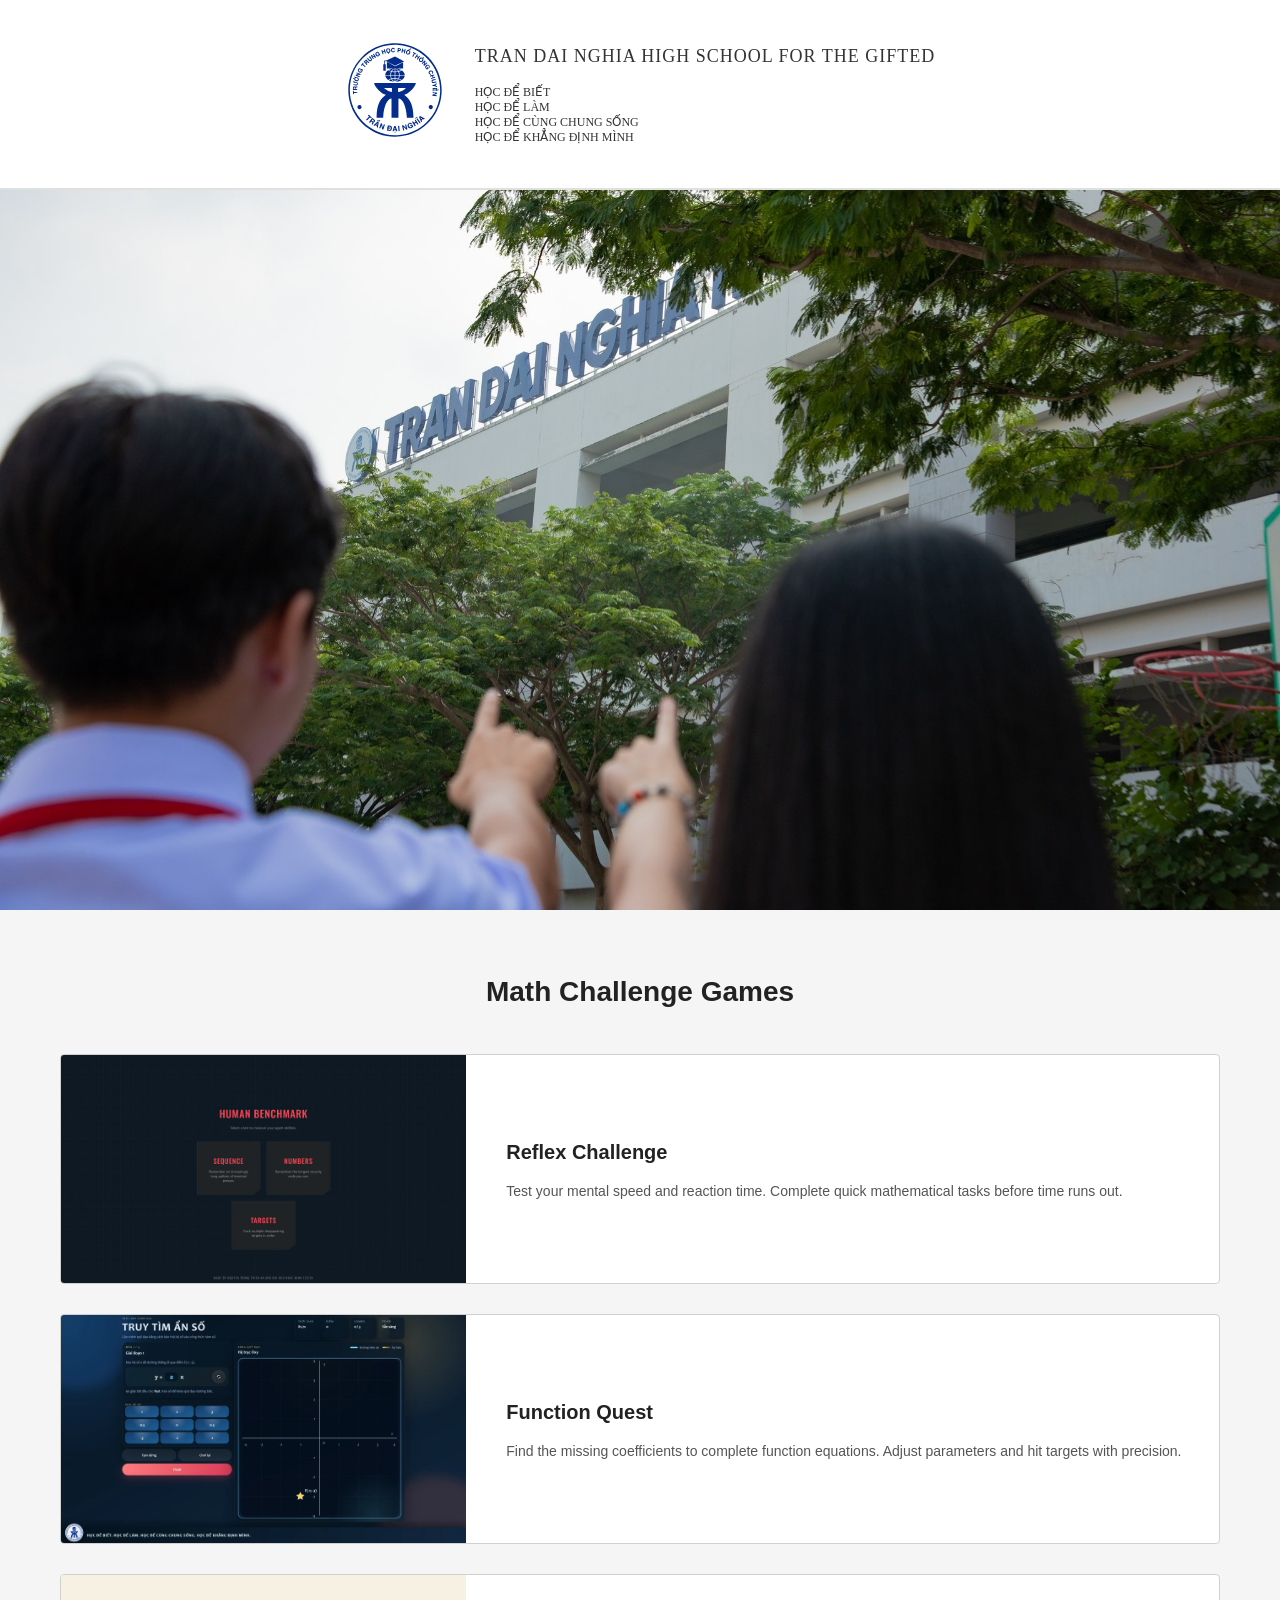
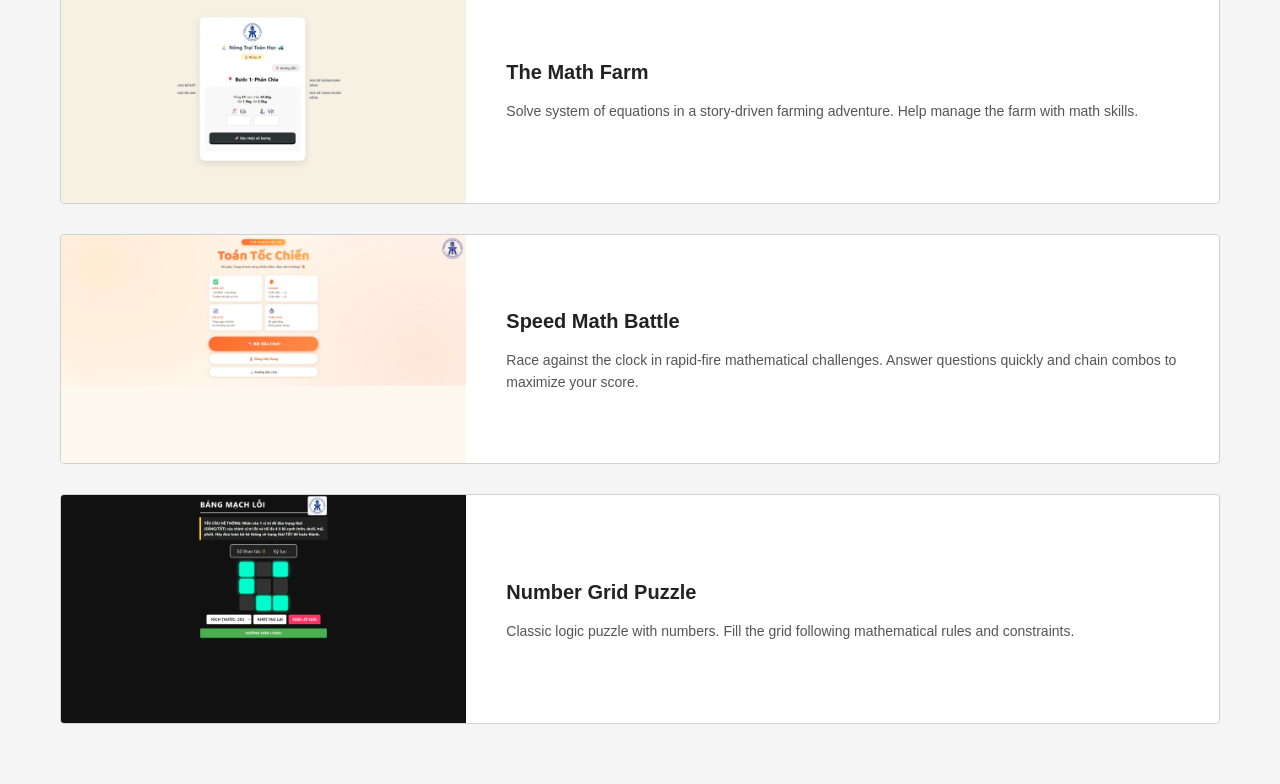
==== index.html @ b9dac939 "Initial commit" ====
<!DOCTYPE html>
<html lang="en">
<head>
    <meta charset="UTF-8">
    <meta name="viewport" content="width=device-width, initial-scale=1.0">
    <title>Math Challenge Games</title>
    <link rel="stylesheet" href="styles.css">
</head>
<body>
    <header>
        <div class="header-content">
            <div class="logo-container">
                <img src="logo_tdn.svg" alt="TRAN DAI NGHIA High School" class="school-logo">
            </div>
            <div class="school-info">
                <h1 class="school-name">TRAN DAI NGHIA HIGH SCHOOL FOR THE GIFTED</h1>
                <div class="school-slogan">
                    <p>HỌC ĐỂ BIẾT</p>
                    <p>HỌC ĐỂ LÀM</p>
                    <p>HỌC ĐỂ CÙNG CHUNG SỐNG</p>
                    <p>HỌC ĐỂ KHẲNG ĐỊNH MÌNH</p>
                </div>
            </div>
        </div>
    </header>

    <div class="banner">
        <img src="banner.jpg" alt="Math Challenge Banner">
    </div>

    <main>
        <h2 class="section-title">Math Challenge Games</h2>
        
        <div class="games-container">
            <a href="An/index.html" class="game-card">
                <div class="game-thumbnail">
                    <img src="screenshots/127.0.0.1_5500_An_index.html.webp" alt="Reflex Challenge">
                </div>
                <div class="game-info">
                    <h3>Reflex Challenge</h3>
                    <p>Test your mental speed and reaction time. Complete quick mathematical tasks before time runs out.</p>
                </div>
            </a>

            <a href="Dang/index.html" class="game-card">
                <div class="game-thumbnail">
                    <img src="screenshots/127.0.0.1_5500_Dang_index.html.webp" alt="Function Quest">
                </div>
                <div class="game-info">
                    <h3>Function Quest</h3>
                    <p>Find the missing coefficients to complete function equations. Adjust parameters and hit targets with precision.</p>
                </div>
            </a>

            <a href="Duong/index.html" class="game-card">
                <div class="game-thumbnail">
                    <img src="screenshots/127.0.0.1_5500_Duong_index.html.webp" alt="The Math Farm">
                </div>
                <div class="game-info">
                    <h3>The Math Farm</h3>
                    <p>Solve system of equations in a story-driven farming adventure. Help manage the farm with math skills.</p>
                </div>
            </a>

            <a href="Cuong/index.html" class="game-card">
                <div class="game-thumbnail">
                    <img src="screenshots/127.0.0.1_5500_Cuong_index.html.webp" alt="Speed Math Battle">
                </div>
                <div class="game-info">
                    <h3>Speed Math Battle</h3>
                    <p>Race against the clock in rapid-fire mathematical challenges. Answer questions quickly and chain combos to maximize your score.</p>
                </div>
            </a>

            <a href="Khoi/index.html" class="game-card">
                <div class="game-thumbnail">
                    <img src="screenshots/127.0.0.1_5500_Khoi_index.html.webp" alt="Number Grid Puzzle">
                </div>
                <div class="game-info">
                    <h3>Number Grid Puzzle</h3>
                    <p>Classic logic puzzle with numbers. Fill the grid following mathematical rules and constraints.</p>
                </div>
            </a>
        </div>
    </main>

    <script src="script.js"></script>
</body>
</html>
---- styles.css ----
* {
    margin: 0;
    padding: 0;
    box-sizing: border-box;
}

body {
    font-family: 'Segoe UI', Tahoma, Geneva, Verdana, sans-serif;
    background-color: #f5f5f5;
    color: #333;
    line-height: 1.6;
}

header {
    background-color: #fff;
    border-bottom: 2px solid #e0e0e0;
    padding: 40px 20px;
}

.header-content {
    max-width: 1200px;
    margin: 0 auto;
    display: flex;
    align-items: center;
    justify-content: center;
    gap: 50px;
}

.logo-container {
    flex-shrink: 0;
}

.school-logo {
    height: 120px;
    width: auto;
}

.school-info {
    text-align: center;
}

.school-name {
    font-family: 'Times New Roman', Times, serif;
    font-weight: 400;
    font-size: 20px;
    margin-bottom: 15px;
    letter-spacing: 1px;
}

.school-slogan {
    font-family: 'Times New Roman', Times, serif;
    font-weight: 400;
    font-size: 13px;
    line-height: 1.0;
    text-align: left;
}

.school-slogan p {
    margin: 3px 0;
}

.banner {
    width: 100%;
    height: auto;
    display: block;
}

.banner img {
    width: 100%;
    height: auto;
    display: block;
}

main {
    max-width: 1200px;
    margin: 60px auto;
    padding: 0 20px;
}

.section-title {
    font-size: 28px;
    margin-bottom: 40px;
    text-align: center;
    color: #222;
}

.games-container {
    display: flex;
    flex-direction: column;
    gap: 30px;
}

.game-card {
    display: flex;
    gap: 30px;
    background-color: #fff;
    border: 1px solid #d0d0d0;
    border-radius: 4px;
    overflow: hidden;
    transition: box-shadow 0.3s ease, border-color 0.3s ease;
    text-decoration: none;
    color: inherit;
}

.game-card:hover {
    box-shadow: 0 4px 12px rgba(0, 0, 0, 0.1);
    border-color: #999;
}

.game-thumbnail {
    flex-shrink: 0;
    width: 32%;
    min-height: 240px;
    background-color: #f0f0f0;
    overflow: hidden;
}

.game-thumbnail img {
    width: 100%;
    height: 100%;
    object-fit: cover;
    display: block;
}

.game-info {
    flex: 1;
    padding: 30px;
    display: flex;
    flex-direction: column;
    justify-content: center;
}

.game-info h3 {
    font-size: 22px;
    margin-bottom: 12px;
    color: #222;
}

.game-info p {
    font-size: 15px;
    color: #555;
}

/* For 720p screens (1280x720) */
@media (max-width: 1280px) {
    .header-content {
        gap: 30px;
    }

    .school-logo {
        height: 100px;
    }

    .school-name {
        font-size: 18px;
    }

    .school-slogan {
        font-size: 12px;
    }

    .game-card {
        gap: 20px;
    }

    .game-thumbnail {
        width: 35%;
        min-height: 210px;
    }

    .game-info {
        padding: 20px;
    }

    .game-info h3 {
        font-size: 20px;
    }

    .game-info p {
        font-size: 14px;
    }
}

/* Larger screens (1440p and above) */
@media (min-width: 1440px) {
    .header-content {
        gap: 80px;
    }

    .school-logo {
        height: 140px;
    }

    .school-name {
        font-size: 22px;
    }

    .school-slogan {
        font-size: 14px;
    }

    .game-card {
        gap: 40px;
    }

    .game-thumbnail {
        width: 30%;
        min-height: 270px;
    }

    .game-info h3 {
        font-size: 24px;
        margin-bottom: 15px;
    }

    .game-info p {
        font-size: 16px;
    }
}
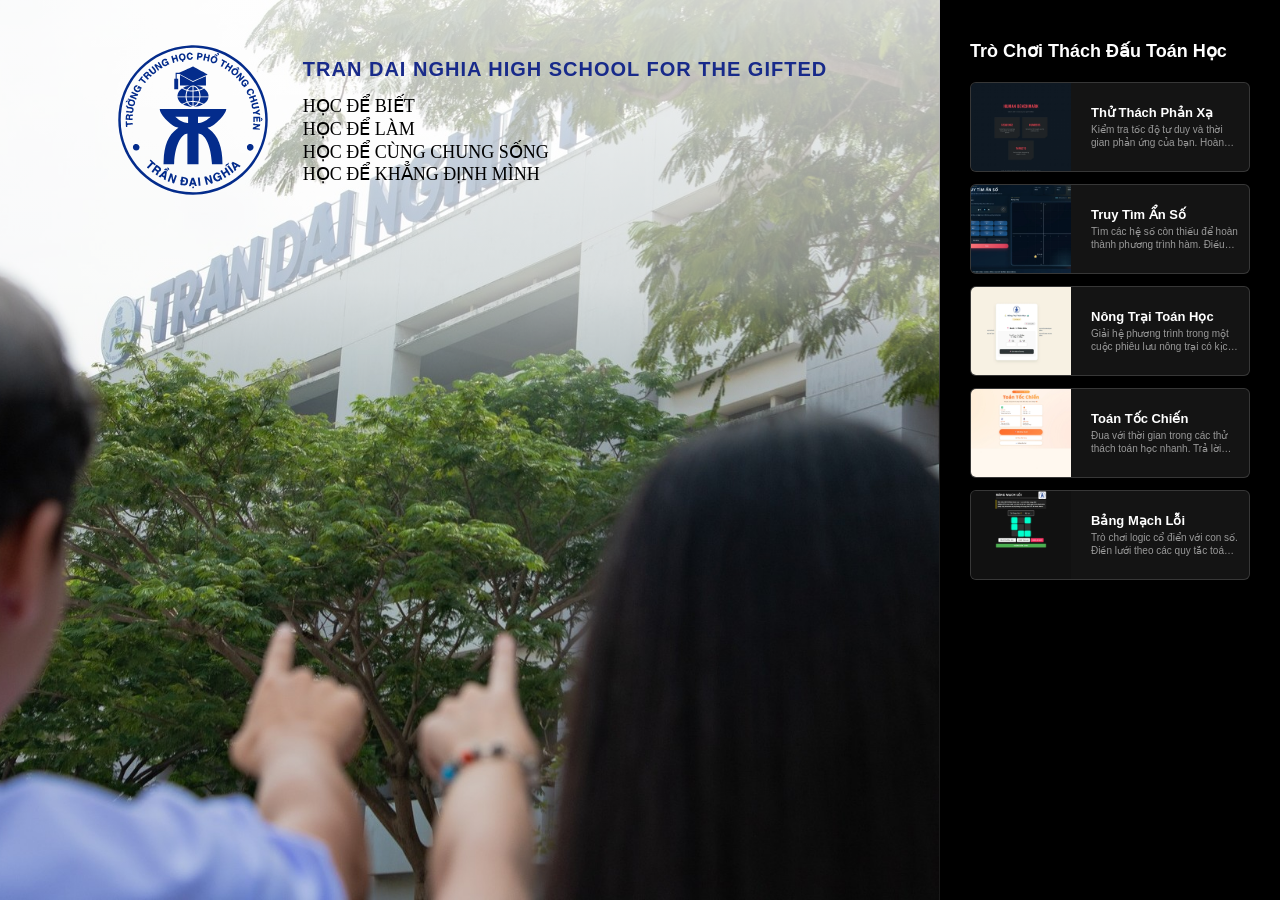
==== commit b4b00495: "Cập nhật theo yêu cầu" ====
--- a/index.html
+++ b/index.html
@@ -3,7 +3,7 @@
 <head>
     <meta charset="UTF-8">
     <meta name="viewport" content="width=device-width, initial-scale=1.0">
-    <title>Math Challenge Games</title>
+    <title>NHBMC26</title>
     <link rel="stylesheet" href="styles.css">
 </head>
 <body>
@@ -29,7 +29,7 @@
     </div>
 
     <main>
-        <h2 class="section-title">Math Challenge Games</h2>
+        <h2 class="section-title">Trò Chơi Thách Đấu Toán Học</h2>
         
         <div class="games-container">
             <a href="An/index.html" class="game-card">
@@ -37,8 +37,8 @@
                     <img src="screenshots/127.0.0.1_5500_An_index.html.webp" alt="Reflex Challenge">
                 </div>
                 <div class="game-info">
-                    <h3>Reflex Challenge</h3>
-                    <p>Test your mental speed and reaction time. Complete quick mathematical tasks before time runs out.</p>
+                    <h3>Thử Thách Phản Xạ</h3>
+                    <p>Kiểm tra tốc độ tư duy và thời gian phản ứng của bạn. Hoàn thành các phép toán nhanh trước khi hết giờ.</p>
                 </div>
             </a>
 
@@ -47,8 +47,8 @@
                     <img src="screenshots/127.0.0.1_5500_Dang_index.html.webp" alt="Function Quest">
                 </div>
                 <div class="game-info">
-                    <h3>Function Quest</h3>
-                    <p>Find the missing coefficients to complete function equations. Adjust parameters and hit targets with precision.</p>
+                    <h3>Truy Tìm Ẩn Số</h3>
+                    <p>Tìm các hệ số còn thiếu để hoàn thành phương trình hàm. Điều chỉnh tham số và đạt mục tiêu một cách chính xác.</p>
                 </div>
             </a>
 
@@ -57,8 +57,8 @@
                     <img src="screenshots/127.0.0.1_5500_Duong_index.html.webp" alt="The Math Farm">
                 </div>
                 <div class="game-info">
-                    <h3>The Math Farm</h3>
-                    <p>Solve system of equations in a story-driven farming adventure. Help manage the farm with math skills.</p>
+                    <h3>Nông Trại Toán Học</h3>
+                    <p>Giải hệ phương trình trong một cuộc phiêu lưu nông trại có kịch bản. Giúp quản lý nông trại bằng kỹ năng toán học.</p>
                 </div>
             </a>
 
@@ -67,8 +67,8 @@
                     <img src="screenshots/127.0.0.1_5500_Cuong_index.html.webp" alt="Speed Math Battle">
                 </div>
                 <div class="game-info">
-                    <h3>Speed Math Battle</h3>
-                    <p>Race against the clock in rapid-fire mathematical challenges. Answer questions quickly and chain combos to maximize your score.</p>
+                    <h3>Toán Tốc Chiến</h3>
+                    <p>Đua với thời gian trong các thử thách toán học nhanh. Trả lời câu hỏi nhanh chóng và kết hợp combo để tối đa điểm của bạn.</p>
                 </div>
             </a>
 
@@ -77,8 +77,8 @@
                     <img src="screenshots/127.0.0.1_5500_Khoi_index.html.webp" alt="Number Grid Puzzle">
                 </div>
                 <div class="game-info">
-                    <h3>Number Grid Puzzle</h3>
-                    <p>Classic logic puzzle with numbers. Fill the grid following mathematical rules and constraints.</p>
+                    <h3>Bảng Mạch Lỗi</h3>
+                    <p>Trò chơi logic cổ điển với con số. Điền lưới theo các quy tắc toán học và ràng buộc các điều kiện.</p>
                 </div>
             </a>
         </div>
--- a/styles.css
+++ b/styles.css
@@ -6,24 +6,28 @@
 
 body {
     font-family: 'Segoe UI', Tahoma, Geneva, Verdana, sans-serif;
-    background-color: #f5f5f5;
-    color: #333;
-    line-height: 1.6;
+    display: flex;
+    min-height: 100vh;
+    background-color: #000;
+    position: relative;
 }
 
 header {
-    background-color: #fff;
-    border-bottom: 2px solid #e0e0e0;
-    padding: 40px 20px;
+    position: absolute;
+    top: 0;
+    left: 0;
+    width: calc(100% - 340px);
+    z-index: 10;
+    padding: 40px;
+    padding-bottom: 200px;
+    background: linear-gradient(180deg, rgba(255,255,255,0.8) 0%, rgba(255,255,255,0.5) 70%, rgba(255,255,255,0) 100%);
 }
 
 .header-content {
-    max-width: 1200px;
-    margin: 0 auto;
     display: flex;
     align-items: center;
     justify-content: center;
-    gap: 50px;
+    gap: 30px;
 }
 
 .logo-container {
@@ -31,27 +35,30 @@
 }
 
 .school-logo {
-    height: 120px;
+    height: 160px;
     width: auto;
 }
 
 .school-info {
     text-align: center;
+    color: #000;
 }
 
 .school-name {
-    font-family: 'Times New Roman', Times, serif;
-    font-weight: 400;
-    font-size: 20px;
+    font-family: 'Arial';
+    color: #182a8a;
+    font-weight: 700;
+    font-size: 1.25rem;
     margin-bottom: 15px;
     letter-spacing: 1px;
+    line-height: 1.3;
 }
 
 .school-slogan {
     font-family: 'Times New Roman', Times, serif;
-    font-weight: 400;
-    font-size: 13px;
-    line-height: 1.0;
+    font-weight: 500;
+    font-size: 1.125rem;
+    line-height: 1.1;
     text-align: left;
 }
 
@@ -60,58 +67,73 @@
 }
 
 .banner {
-    width: 100%;
-    height: auto;
-    display: block;
+    flex: 1;
+    height: 100vh;
+    overflow: hidden;
+    position: relative;
+    background: linear-gradient(90deg, #4169e1 0%, #4169e1 75%, rgba(65,105,225,0.3) 90%, rgba(0,0,0,0.4) 100%);
 }
 
 .banner img {
     width: 100%;
-    height: auto;
+    height: 100%;
+    object-fit: cover;
     display: block;
 }
 
 main {
-    max-width: 1200px;
-    margin: 60px auto;
-    padding: 0 20px;
+    width: fit-content;
+    max-height: 100vh;
+    overflow-y: auto;
+    background-color: #000;
+    color: #fff;
+    padding: 40px 30px;
+    display: flex;
+    flex-direction: column;
+    border-left: 1px solid rgba(255, 255, 255, 0.1);
 }
 
 .section-title {
-    font-size: 28px;
-    margin-bottom: 40px;
-    text-align: center;
-    color: #222;
+    font-size: 18px;
+    margin-bottom: 20px;
+    text-align: left;
+    color: #fff;
 }
 
 .games-container {
     display: flex;
     flex-direction: column;
-    gap: 30px;
+    gap: 12px;
 }
 
 .game-card {
     display: flex;
-    gap: 30px;
-    background-color: #fff;
-    border: 1px solid #d0d0d0;
-    border-radius: 4px;
+    flex-direction: row;
+    gap: 10px;
+    background-color: rgba(255, 255, 255, 0.08);
+    border: 1px solid rgba(255, 255, 255, 0.15);
+    border-radius: 6px;
     overflow: hidden;
-    transition: box-shadow 0.3s ease, border-color 0.3s ease;
+    transition: all 0.3s ease;
     text-decoration: none;
-    color: inherit;
+    color: #fff;
+    cursor: pointer;
+    padding: 0;
+    width: 280px;
+    height: 90px;
 }
 
 .game-card:hover {
-    box-shadow: 0 4px 12px rgba(0, 0, 0, 0.1);
-    border-color: #999;
+    background-color: rgba(255, 255, 255, 0.12);
+    border-color: rgba(255, 255, 255, 0.25);
+    transform: translateY(-2px);
 }
 
 .game-thumbnail {
     flex-shrink: 0;
-    width: 32%;
-    min-height: 240px;
-    background-color: #f0f0f0;
+    width: 100px;
+    height: 90px;
+    background-color: #222;
     overflow: hidden;
 }
 
@@ -123,97 +145,28 @@
 }
 
 .game-info {
-    flex: 1;
-    padding: 30px;
+    padding: 8px 10px;
     display: flex;
     flex-direction: column;
     justify-content: center;
+    flex: 1;
+    overflow: hidden;
 }
 
 .game-info h3 {
-    font-size: 22px;
-    margin-bottom: 12px;
-    color: #222;
+    font-size: 13px;
+    margin-bottom: 3px;
+    color: #fff;
+    font-weight: 600;
+    line-height: 1.2;
 }
 
 .game-info p {
-    font-size: 15px;
-    color: #555;
+    font-size: 10px;
+    color: #999;
+    line-height: 1.3;
+    display: -webkit-box;
+    -webkit-line-clamp: 2;
+    -webkit-box-orient: vertical;
+    overflow: hidden;
 }
-
-/* For 720p screens (1280x720) */
-@media (max-width: 1280px) {
-    .header-content {
-        gap: 30px;
-    }
-
-    .school-logo {
-        height: 100px;
-    }
-
-    .school-name {
-        font-size: 18px;
-    }
-
-    .school-slogan {
-        font-size: 12px;
-    }
-
-    .game-card {
-        gap: 20px;
-    }
-
-    .game-thumbnail {
-        width: 35%;
-        min-height: 210px;
-    }
-
-    .game-info {
-        padding: 20px;
-    }
-
-    .game-info h3 {
-        font-size: 20px;
-    }
-
-    .game-info p {
-        font-size: 14px;
-    }
-}
-
-/* Larger screens (1440p and above) */
-@media (min-width: 1440px) {
-    .header-content {
-        gap: 80px;
-    }
-
-    .school-logo {
-        height: 140px;
-    }
-
-    .school-name {
-        font-size: 22px;
-    }
-
-    .school-slogan {
-        font-size: 14px;
-    }
-
-    .game-card {
-        gap: 40px;
-    }
-
-    .game-thumbnail {
-        width: 30%;
-        min-height: 270px;
-    }
-
-    .game-info h3 {
-        font-size: 24px;
-        margin-bottom: 15px;
-    }
-
-    .game-info p {
-        font-size: 16px;
-    }
-}
